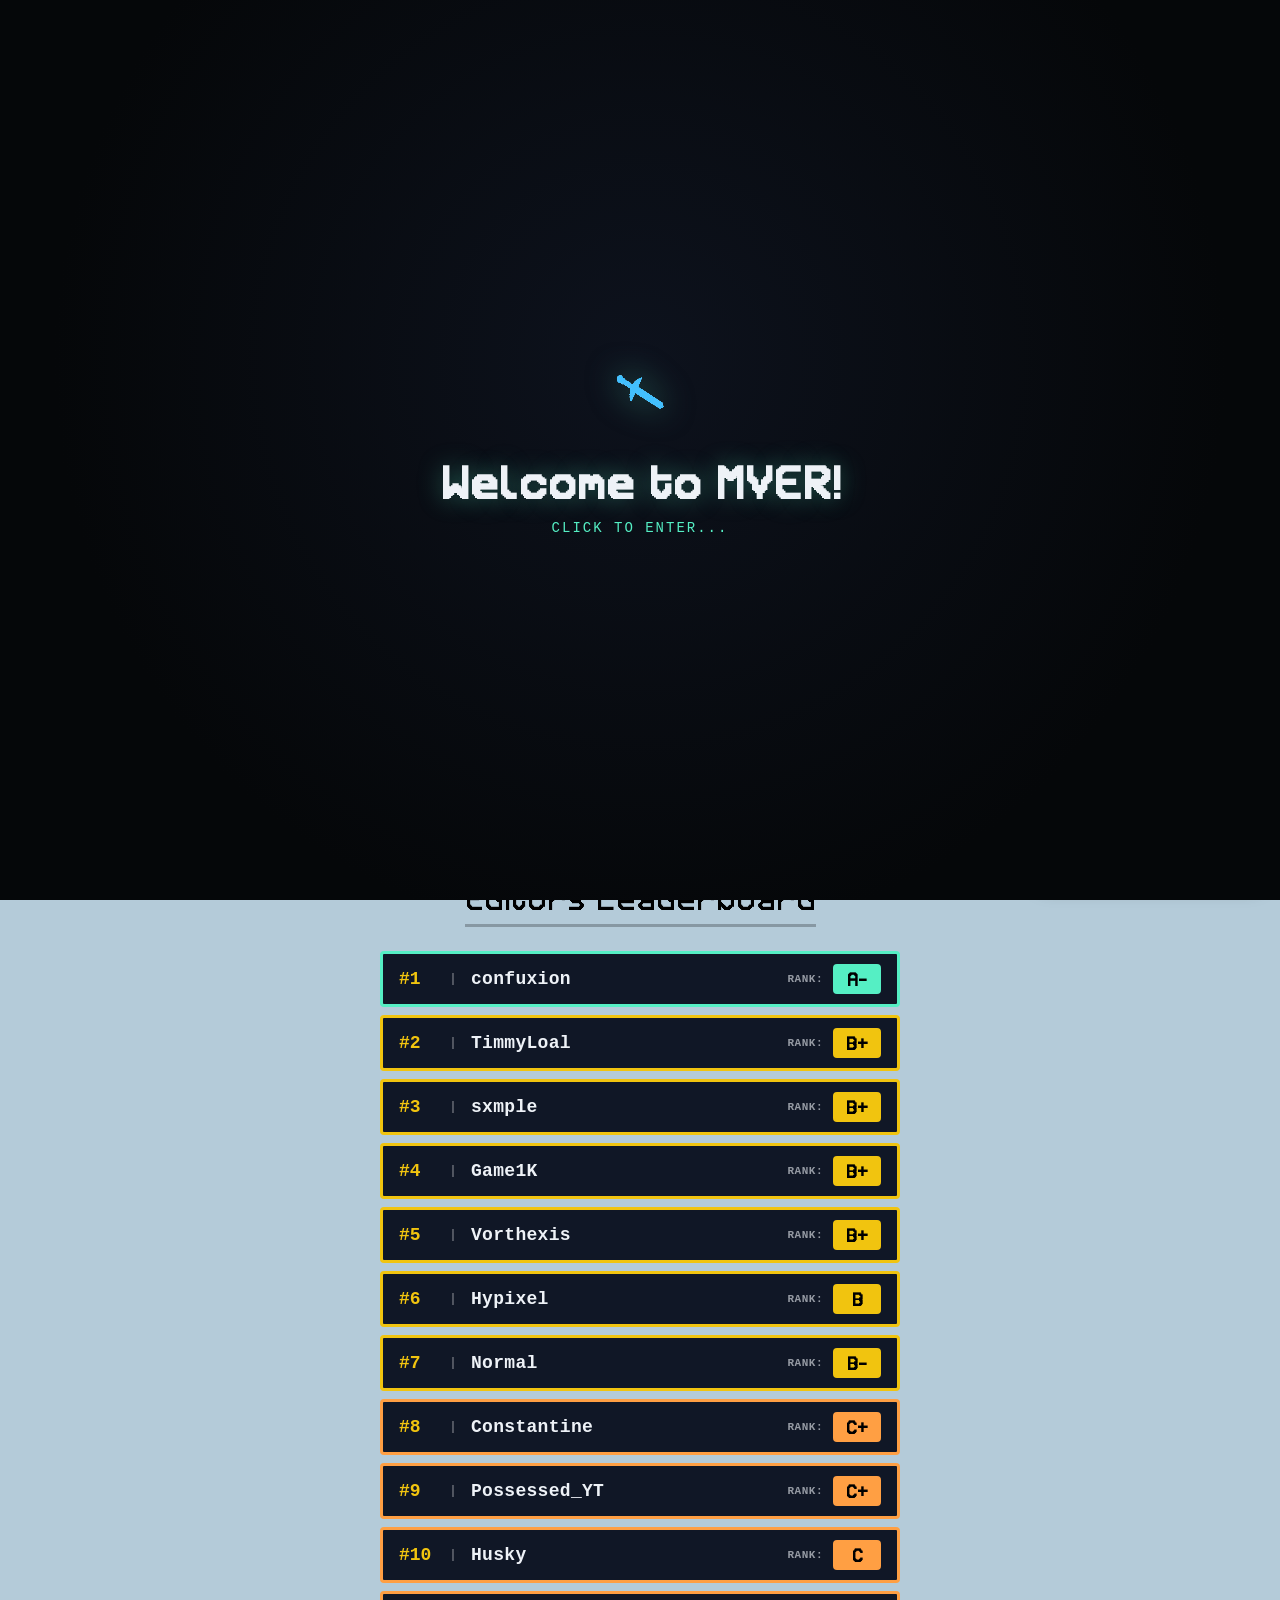
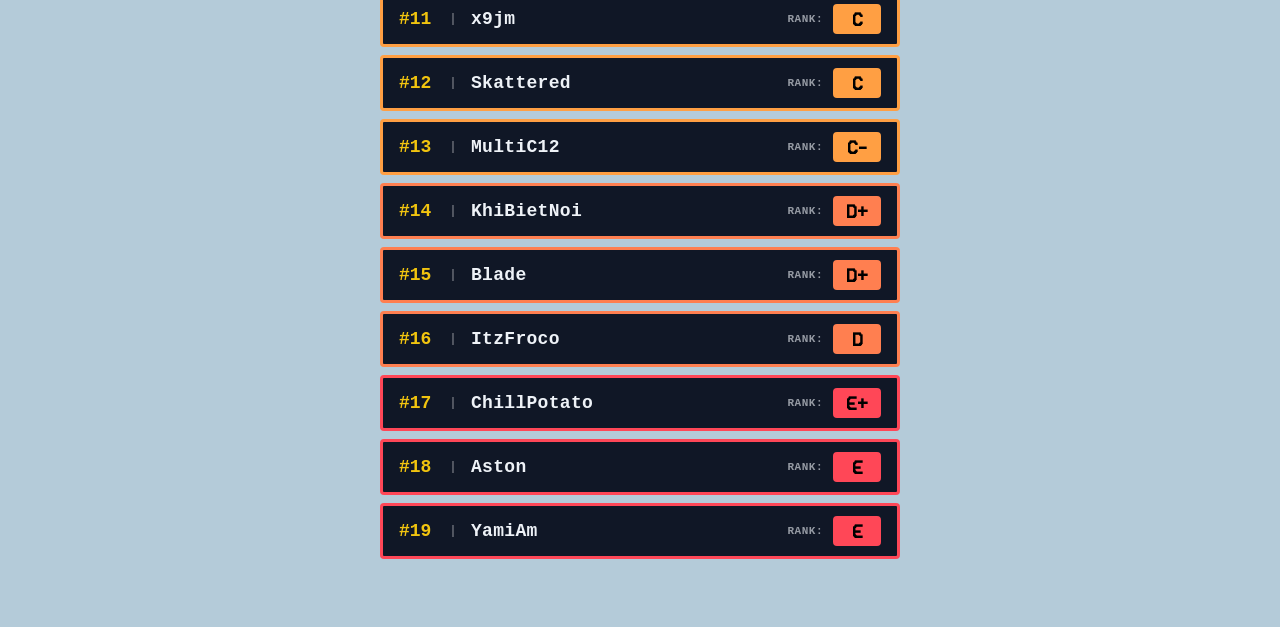
==== index.html @ 1bad8239 "index" ====
<!DOCTYPE html>
<html lang="en">
<head>
<meta charset="UTF-8">
<meta name="viewport" content="width=device-width, initial-scale=1.0">
<title>MVER</title>
<link rel="icon" type="image/png" href="assets/mver-logo.png">
<link rel="stylesheet" href="style.css">
</head>
<body>

  <div class="welcome-overlay" id="welcome-overlay" onclick="dismissWelcomeOverlay()">
    <div class="welcome-overlay-box">
      <img src="assets/mver-logo.png" alt="" class="welcome-overlay-logo">
      <h1 class="welcome-overlay-title">Welcome to MVER!</h1>
      <p class="welcome-overlay-sub">Click to enter...</p>
    </div>
  </div>

  <div class="top-navbar">
    <button class="nav-branding" data-view="home" onclick="switchView('home')">
      <img src="assets/mver-logo.png" alt="">
      <span>MVER</span>
    </button>
    <div class="nav-menu">
      <button data-view="home" onclick="switchView('home')">Leaderboard</button>
      <button data-view="tiers" onclick="switchView('tiers')">Tiers</button>
      <button data-view="editors" onclick="switchView('editors')">Editors</button>
      <button data-view="submit" onclick="switchView('submit')">Submit Edits</button>
      <button data-view="credits" onclick="switchView('credits')">Credits</button>
    </div>
  </div>

  <!-- HOME / LEADERBOARD -->
  <div id="view-home" class="view-content active-view view-home-full">
    <div class="header-banner-container">
      <h1 class="header-title">MVER</h1>
      <div class="header-subtitle">MultiCraft Visual Editing Rankings</div>
    </div>

    <div class="welcome-strip">
      <div class="welcome-box-inner">
        <div class="welcome-title-row">
          <img src="assets/mver-logo.png" alt="">
          <span>Welcome to MVER</span>
        </div>
        <p class="welcome-desc">
          The MultiCraft Visual Editing Ranking is a tier list system that ranks editors across Keyframes, Cuts and Transitions, Visual Effects, and Text Effects.<br>
          Join and compete with others on our leaderboard. (NOTE: MVER is only for MultiCraft Edits, and mostly gives tiers based on how your edit looks visually. MVER is not a suitable place for professional editing feedback)
        </p>
        <button class="welcome-tiers-btn" onclick="switchView('tiers')">View Tiers</button>
      </div>
    </div>

    <div class="view-home-inner">
      <div class="podium-wrapper" id="podium-root"></div>
      <div class="leaderboard-wrapper">
        <div class="section-header-wrap"><div class="section-header-title">Editors Leaderboard</div></div>
        <div id="leaderboard-root"></div>
      </div>
    </div>
  </div>

  <!-- TIERS -->
  <div id="view-tiers" class="view-content">
    <div class="section-header-wrap"><div class="section-header-title">Tiers</div></div>
    <div class="architecture-container" id="tiers-root"></div>
  </div>

  <!-- EDITORS ROSTER -->
  <div id="view-editors" class="view-content">
    <div class="section-header-wrap"><div class="section-header-title">Editors</div></div>
    <div class="matrix-grid-layout" id="roster-grid-root"></div>

    <div id="waitlist-section" class="waitlist-section">
      <div class="section-header-wrap"><div class="section-header-title waitlist-header-title">Waitlist</div></div>
      <div class="waitlist-names-wrap" id="waitlist-root"></div>
    </div>
  </div>

  <!-- SUBMIT -->
  <div id="view-submit" class="view-content">
    <div class="portal-well">
      <h2>Submit Edits</h2>
      <p>Wanna be on the leaderboard? Submit an edit here:</p>
      <a href="https://docs.google.com/forms/d/e/1FAIpQLSf53gri3gPaUoNruxWjGBx3Yg7l4RYA11F61679cb2jpb5Wlw/viewform" target="_blank" rel="noopener" class="portal-btn">Open Form Link</a>
    </div>
  </div>

  <!-- CREDITS -->
  <div id="view-credits" class="view-content">
    <div class="credits-banner-strip"><h2 class="credits-banner-title">Credits</h2></div>
    <div class="credits-black-well" id="credits-root"></div>
  </div>

  <!-- PROFILE MODAL -->
  <div class="profile-modal-overlay" id="profile-modal-overlay" onclick="closeProfileOnOverlay(event)">
    <div class="profile-modal-box" onclick="event.stopPropagation()">
      <button class="profile-modal-close" onclick="closeProfile()">&times;</button>
      <div id="profile-modal-content"></div>
    </div>
  </div>

  <!-- MUSIC PLAYER -->
  <div class="music-player" id="music-player">
    <div class="music-player-drag-handle" id="music-drag-handle">⠿</div>
    <div class="music-player-body">
      <div class="music-track-name" id="music-track-name">No tracks</div>
      <input type="range" class="music-seek" id="music-seek" min="0" max="100" value="0" step="0.1">
      <div class="music-time-row">
        <span id="music-time-current">0:00</span>
        <span id="music-time-duration">0:00</span>
      </div>
      <div class="music-controls">
        <button class="music-btn" id="music-prev-btn" title="Previous track">⏮</button>
        <button class="music-btn music-btn-play" id="music-play-btn" title="Play/Pause">▶</button>
        <button class="music-btn" id="music-next-btn" title="Next track">⏭</button>
      </div>
    </div>
  </div>

  <script>
    let DATA = null;
    const TIER_ORDER = ["P","O","S","A+","A","A-","B+","B","B-","C+","C","C-","D+","D","D-","E+","E","E-","F","-","WAITLIST"];

    function colorClassFor(tierKey) {
      if (tierKey === "-") return "color-dash";
      const base = tierKey.replace(/[+-]/g, "").toUpperCase();
      const map = { P:"color-p", O:"color-o", S:"color-s", A:"color-a", B:"color-b", C:"color-c", D:"color-d", E:"color-e", F:"color-f", WAITLIST:"color-w" };
      return map[base] || "color-w";
    }

    function baseLetterFor(tierKey) {
      if (tierKey === "-") return "-";
      return tierKey.replace(/[+-]/g, "").toUpperCase();
    }

    function avatarFor(username) {
      return `assets/avatars/${username.toLowerCase()}.png`;
    }

    async function loadData() {
      const res = await fetch(`data/rankings.json?v=${Date.now()}`);
      DATA = await res.json();
      buildPodium();
      buildLeaderboard();
      buildTiers();
      buildRoster();
      buildCredits();
    }

    // ---------- SHARED RANKING ----------
    function getRankedList() {
      const ordered = TIER_ORDER.filter(t => t !== "WAITLIST" && t !== "-" && DATA.tiers[t] && DATA.tiers[t].length);
      const list = [];
      let rank = 1;
      ordered.forEach(tierKey => {
        DATA.tiers[tierKey].forEach(username => {
          list.push({ username, tierKey, rank });
          rank++;
        });
      });
      return list;
    }

    // ---------- PODIUM ----------
    function buildPodium() {
      const root = document.getElementById('podium-root');
      root.innerHTML = '';
      const ranked = getRankedList().slice(0, 3);
      if (!ranked.length) return;

      const podiumHeights = { 1: 'podium-tall', 2: 'podium-mid', 3: 'podium-short' };

      ranked.forEach(entry => {
        const colClass = colorClassFor(entry.tierKey);
        const heightClass = podiumHeights[entry.rank] || 'podium-short';
        const isFirst = entry.rank === 1;

        const card = document.createElement('button');
        card.className = `podium-card ${heightClass}${isFirst ? ' podium-first' : ''}`;
        card.onclick = () => openProfile(entry.username);
        card.innerHTML = `
          <span class="podium-name">${entry.username}</span>
          <div class="podium-avatar-wrap">
            <img class="podium-avatar" src="${avatarFor(entry.username)}" alt="" onerror="this.style.visibility='hidden'">
          </div>
          <div class="tier-tag-badge podium-tier-badge ${colClass}">${entry.tierKey}</div>
          <div class="podium-block">${entry.rank}</div>`;
        root.appendChild(card);
      });
    }

    // ---------- LEADERBOARD ----------
    function buildLeaderboard() {
      const root = document.getElementById('leaderboard-root');
      root.innerHTML = '';

      getRankedList().forEach(entry => {
        const colClass = colorClassFor(entry.tierKey);
        const meta = DATA.tierMeta[baseLetterFor(entry.tierKey)] || {};
        const row = document.createElement('button');
        row.className = 'leaderboard-row-item';
        row.style.borderColor = meta.color || '#555';
        row.onclick = () => openProfile(entry.username);
        row.innerHTML = `
          <div class="left-meta">
            <span class="row-rank">#${entry.rank}</span><span class="row-pipe">|</span>
            <span class="row-name">${entry.username}</span>
          </div>
          <div class="right-meta">
            <span class="row-label">RANK:</span>
            <div class="tier-tag-badge ${colClass}">${entry.tierKey}</div>
          </div>`;
        root.appendChild(row);
      });
    }

    // ---------- TIERS ----------
    function buildTiers() {
      const root = document.getElementById('tiers-root');
      root.innerHTML = '';
      ["P","O","S","A","B","C","D","E","F"].forEach(letter => {
        const meta = DATA.tierMeta[letter];
        if (!meta) return;
        const colClass = colorClassFor(letter);
        const block = document.createElement('div');
        block.className = 'arch-shelf-block';
        block.innerHTML = `
          <div class="arch-badge ${colClass}">${letter}</div>
          <div class="arch-info">
            <h3 class="arch-title" style="color:${meta.color};">${meta.label}</h3>
            <p class="arch-desc">${meta.desc}</p>
          </div>`;
        root.appendChild(block);
      });
    }

    // ---------- ROSTER ----------
    function buildRoster() {
      const root = document.getElementById('roster-grid-root');
      root.innerHTML = '';

      TIER_ORDER.filter(t => t !== "WAITLIST").forEach(tierKey => {
        const users = DATA.tiers[tierKey];
        if (!users || !users.length) return;
        users.forEach(username => {
          const colClass = colorClassFor(tierKey);
          const statusLabel = tierKey === "-" ? "Unranked" : `Tier ${tierKey}`;

          const card = document.createElement('button');
          card.className = 'matrix-profile-card';
          card.onclick = () => openProfile(username);
          card.innerHTML = `
            <h3 class="matrix-name">${username}</h3>
            <p class="matrix-rank-status">${statusLabel}</p>
            <div class="matrix-tier-container">
              <span class="matrix-lbl">TIER:</span>
              <div class="tier-tag-badge ${colClass}">${tierKey}</div>
            </div>`;
          root.appendChild(card);
        });
      });

      buildWaitlist();
    }

    // ---------- WAITLIST ----------
    function buildWaitlist() {
      const waitlistSection = document.getElementById('waitlist-section');
      const waitlistRoot = document.getElementById('waitlist-root');
      const users = DATA.tiers["WAITLIST"] || [];

      if (!users.length) {
        waitlistSection.style.display = 'none';
        return;
      }

      waitlistSection.style.display = '';
      waitlistRoot.innerHTML = users.map(username =>
        `<span class="waitlist-name">${username}</span>`
      ).join('');
      // Plain text only — no click handlers, no avatars, no tier badges for waitlist.
    }

    // ---------- CREDITS ----------
    function buildCredits() {
      const root = document.getElementById('credits-root');
      root.innerHTML = '';
      (DATA.credits || []).forEach(c => {
        const row = document.createElement('div');
        row.className = 'credit-block-row';
        row.innerHTML = `
          <img class="credit-sword-icon" src="assets/mver-logo.png" alt="">
          <div class="credit-info-meta">
            <h3>${c.name} (${c.role})</h3>
            <p>${c.desc}</p>
          </div>`;
        root.appendChild(row);
      });
    }

    // ---------- PROFILE MODAL ----------
    function findTierFor(username) {
      for (const tierKey of TIER_ORDER) {
        if (DATA.tiers[tierKey] && DATA.tiers[tierKey].includes(username)) return tierKey;
      }
      return null;
    }

    function glowClassFor(tierKey) {
      if (tierKey === '-') return 'glow-dash';
      if (tierKey === 'WAITLIST') return 'glow-w';
      return 'glow-' + baseLetterFor(tierKey).toLowerCase();
    }

    function openProfile(username) {
      const player = DATA.players[username] || { categories: {} };
      const tierKey = findTierFor(username);
      const colClass = tierKey ? colorClassFor(tierKey) : 'color-w';
      const glowClass = tierKey ? glowClassFor(tierKey) : '';
      const badgeText = tierKey === 'WAITLIST' ? '-' : tierKey;

      const categoryEntries = Object.entries(player.categories || {});
      const categoriesHTML = categoryEntries.length
        ? categoryEntries.map(([cat, grade]) => `
            <div class="profile-kit-card">
              <span class="profile-kit-card-name">${cat}</span>
              <span class="profile-kit-card-grade" style="color:${(DATA.tierMeta[baseLetterFor(grade)]||{}).color || '#fff'};">${grade}</span>
            </div>`).join('')
        : `<p class="profile-empty-state">No category evaluations yet.</p>`;

      document.getElementById('profile-modal-content').innerHTML = `
        <div class="profile-modal-header">
          <div class="profile-modal-identity">
            <h2 class="profile-modal-name">${username}</h2>
            <div class="profile-modal-subtitle">Profile</div>
          </div>
          ${tierKey ? `
            <div class="profile-modal-overall ${colClass} ${glowClass}">${badgeText}</div>` : ''
          }
        </div>
        <div class="profile-modal-body">
          <div class="profile-kits-grid">${categoriesHTML}</div>
        </div>`;

      document.getElementById('profile-modal-overlay').classList.add('open');
    }

    function closeProfile() {
      document.getElementById('profile-modal-overlay').classList.remove('open');
    }

    function closeProfileOnOverlay(e) {
      if (e.target.id === 'profile-modal-overlay') closeProfile();
    }

    document.addEventListener('keydown', (e) => {
      if (e.key === 'Escape') closeProfile();
    });

    // ---------- VIEW SWITCHING ----------
    function switchView(viewId) {
      document.querySelectorAll('.view-content').forEach(v => v.classList.remove('active-view'));
      const target = document.getElementById('view-' + viewId);
      if (target) target.classList.add('active-view');

      document.querySelectorAll('.nav-menu button').forEach(b => b.classList.remove('active'));
      const navBtn = document.querySelector(`.nav-menu button[data-view="${viewId}"]`);
      if (navBtn) navBtn.classList.add('active');

      window.scrollTo(0, 0);
    }

    // ---------- CLICK SOUND EFFECTS ----------
    const clickAudio = new Audio('sounds/click.mp3');
    clickAudio.volume = 0.5;

    document.addEventListener('click', (e) => {
      const interactive = e.target.closest('button, a, .leaderboard-row-item, .matrix-profile-card, .podium-card');
      if (!interactive) return;
      // Don't let drag-handle clicks or the music transport buttons double up with their own SFX timing
      const sfx = clickAudio.cloneNode();
      sfx.volume = 0.5;
      sfx.play().catch(() => {});
    });

    // ---------- MUSIC PLAYER ----------
    let TRACKS = [];
    let currentTrackIndex = 0;
    const musicAudio = new Audio();
    musicAudio.volume = 0.6;

    function trackNameFromFile(filename) {
      // Strip the .mp3 extension only, preserving original case exactly.
      return filename.replace(/\.mp3$/i, '');
    }

    async function loadTracklist() {
      try {
        const res = await fetch('audio/tracklist.json');
        const data = await res.json();
        TRACKS = (data.tracks || []).filter(Boolean);
      } catch (err) {
        TRACKS = [];
      }
      setupMusicPlayer();
    }

    function setupMusicPlayer() {
      const nameEl = document.getElementById('music-track-name');
      const playBtn = document.getElementById('music-play-btn');
      const prevBtn = document.getElementById('music-prev-btn');
      const nextBtn = document.getElementById('music-next-btn');
      const playerEl = document.getElementById('music-player');
      const seekEl = document.getElementById('music-seek');
      const curTimeEl = document.getElementById('music-time-current');
      const durTimeEl = document.getElementById('music-time-duration');

      if (!TRACKS.length) {
        nameEl.textContent = 'No tracks';
        playBtn.disabled = true;
        prevBtn.disabled = true;
        nextBtn.disabled = true;
        seekEl.disabled = true;
        return;
      }

      // Single track: loop it forever. Multiple tracks: advance to the next on end.
      musicAudio.loop = TRACKS.length === 1;

      musicAudio.addEventListener('ended', () => {
        if (TRACKS.length > 1) {
          currentTrackIndex = (currentTrackIndex + 1) % TRACKS.length;
          loadTrack(currentTrackIndex, true);
        }
      });

      prevBtn.onclick = () => {
        if (TRACKS.length < 2) return;
        currentTrackIndex = (currentTrackIndex - 1 + TRACKS.length) % TRACKS.length;
        loadTrack(currentTrackIndex, true);
      };

      nextBtn.onclick = () => {
        if (TRACKS.length < 2) return;
        currentTrackIndex = (currentTrackIndex + 1) % TRACKS.length;
        loadTrack(currentTrackIndex, true);
      };

      prevBtn.disabled = TRACKS.length < 2;
      nextBtn.disabled = TRACKS.length < 2;

      playBtn.onclick = () => {
        if (musicAudio.paused) {
          musicAudio.play().catch(() => {});
        } else {
          musicAudio.pause();
        }
      };

      musicAudio.addEventListener('play', () => { playBtn.textContent = '⏸'; });
      musicAudio.addEventListener('pause', () => { playBtn.textContent = '▶'; });

      // ---- seek bar ----
      const formatTime = (secs) => {
        if (!isFinite(secs) || secs < 0) return '0:00';
        const m = Math.floor(secs / 60);
        const s = Math.floor(secs % 60).toString().padStart(2, '0');
        return `${m}:${s}`;
      };

      musicAudio.addEventListener('loadedmetadata', () => {
        seekEl.max = musicAudio.duration || 0;
        durTimeEl.textContent = formatTime(musicAudio.duration);
      });

      let isScrubbing = false;

      musicAudio.addEventListener('timeupdate', () => {
        if (isScrubbing) return;
        seekEl.value = musicAudio.currentTime;
        curTimeEl.textContent = formatTime(musicAudio.currentTime);
      });

      seekEl.addEventListener('input', () => {
        isScrubbing = true;
        curTimeEl.textContent = formatTime(parseFloat(seekEl.value));
      });

      seekEl.addEventListener('change', () => {
        musicAudio.currentTime = parseFloat(seekEl.value);
        isScrubbing = false;
      });

      loadTrack(currentTrackIndex, false);
      makeDraggable(playerEl, document.getElementById('music-drag-handle'));
      attemptAutoplay();
    }

    function attemptAutoplay() {
      let fallbackArmed = false;
      const armFallback = () => {
        if (fallbackArmed) return;
        fallbackArmed = true;
        // Most browsers block audio-with-sound autoplay until the user
        // interacts with the page at least once. Start it on that first
        // interaction instead, anywhere on the page.
        const startOnFirstInteraction = () => {
          musicAudio.play().catch(() => {});
          document.removeEventListener('click', startOnFirstInteraction);
          document.removeEventListener('keydown', startOnFirstInteraction);
          document.removeEventListener('touchstart', startOnFirstInteraction);
        };
        document.addEventListener('click', startOnFirstInteraction, { once: true });
        document.addEventListener('keydown', startOnFirstInteraction, { once: true });
        document.addEventListener('touchstart', startOnFirstInteraction, { once: true });
      };

      const playPromise = musicAudio.play();
      if (playPromise && typeof playPromise.catch === 'function') {
        playPromise.catch(armFallback);
      }
      // Some browsers neither resolve nor reject promptly when blocking
      // autoplay — double-check actual playback state shortly after, and
      // arm the fallback if it never actually started.
      setTimeout(() => {
        if (musicAudio.paused) armFallback();
      }, 600);
    }

    function loadTrack(index, autoplay) {
      const nameEl = document.getElementById('music-track-name');
      const filename = TRACKS[index];
      musicAudio.src = `audio/${filename}`;
      nameEl.textContent = trackNameFromFile(filename);
      if (autoplay) musicAudio.play().catch(() => {});
    }

    function makeDraggable(el, handle) {
      let isDragging = false;
      let offsetX = 0;
      let offsetY = 0;

      const startDrag = (clientX, clientY) => {
        isDragging = true;
        const rect = el.getBoundingClientRect();
        offsetX = clientX - rect.left;
        offsetY = clientY - rect.top;
        el.style.transition = 'none';
      };

      const moveDrag = (clientX, clientY) => {
        if (!isDragging) return;
        const x = clientX - offsetX;
        const y = clientY - offsetY;
        const maxX = window.innerWidth - el.offsetWidth;
        const maxY = window.innerHeight - el.offsetHeight;
        el.style.left = `${Math.max(0, Math.min(x, maxX))}px`;
        el.style.top = `${Math.max(0, Math.min(y, maxY))}px`;
        el.style.right = 'auto';
        el.style.bottom = 'auto';
      };

      const endDrag = () => { isDragging = false; };

      handle.addEventListener('mousedown', (e) => { startDrag(e.clientX, e.clientY); e.preventDefault(); });
      document.addEventListener('mousemove', (e) => moveDrag(e.clientX, e.clientY));
      document.addEventListener('mouseup', endDrag);

      handle.addEventListener('touchstart', (e) => {
        const t = e.touches[0];
        startDrag(t.clientX, t.clientY);
      }, { passive: true });
      document.addEventListener('touchmove', (e) => {
        const t = e.touches[0];
        moveDrag(t.clientX, t.clientY);
      }, { passive: true });
      document.addEventListener('touchend', endDrag);
    }

    // ---------- WELCOME OVERLAY ----------
    function dismissWelcomeOverlay() {
      const overlay = document.getElementById('welcome-overlay');
      if (overlay) overlay.classList.add('dismissed');
    }

    document.addEventListener('keydown', dismissWelcomeOverlay, { once: true });

    document.addEventListener('DOMContentLoaded', () => {
      loadData();
      loadTracklist();
      switchView('home');
    });
  </script>
</body>
</html>
---- style.css ----
/* ===================================================================
   MVER — MultiCraft Visual Editing Rankings
   Typography: MultiCraftFont (display) + JetBrains Mono Nerd Font (body/data)
   =================================================================== */

@font-face {
  font-family: 'MultiCraft';
  src: url('fonts/MultiCraftFont.ttf') format('truetype');
  font-weight: normal;
  font-style: normal;
  font-display: swap;
}

@font-face {
  font-family: 'JetBrainsMono Nerd Font';
  src: local('JetBrainsMono Nerd Font'), local('JetBrains Mono');
  font-weight: 400 700;
  font-display: swap;
}

:root {
  /* ---- palette ---- */
  --bg-sky:        #b4cbd9;
  --bg-panel:      #0d121d;
  --bg-panel-alt:  #101726;
  --bg-black:      #050709;
  --ink:           #eef2f7;
  --ink-dim:       #8a9fc4;
  --ink-faint:     #5b6b87;
  --accent:        #55efc4;
  --accent-dim:    #2c8a72;
  --line:          #000000;

  /* ---- tier colors ---- */
  --tier-p: #cb7eff;
  --tier-o: #ffda79;
  --tier-s: #74b9ff;
  --tier-a: #55efc4;
  --tier-b: #f1c40f;
  --tier-c: #ff9f43;
  --tier-d: #ff7f50;
  --tier-e: #ff4757;
  --tier-f: #57606f;
  --tier-w: #2f3542;

  /* ---- type ---- */
  --font-display: 'MultiCraft', 'JetBrainsMono Nerd Font', monospace;
  --font-mono: 'JetBrainsMono Nerd Font', 'JetBrains Mono', ui-monospace, monospace;

  --radius: 4px;
}

* { box-sizing: border-box; }

html, body {
  margin: 0;
  padding: 0;
}

body {
  font-family: var(--font-mono);
  background: var(--bg-sky);
  color: var(--ink);
  min-height: 100vh;
  display: flex;
  flex-direction: column;
  align-items: center;
}

a { color: inherit; }

button {
  font-family: var(--font-mono);
}

/* ===================================================================
   NAVIGATION
   =================================================================== */

.top-navbar {
  width: 100%;
  background: rgba(5, 7, 9, 0.92);
  border-bottom: 3px solid var(--line);
  padding: 12px 24px;
  display: flex;
  justify-content: space-between;
  align-items: center;
  box-sizing: border-box;
  position: sticky;
  top: 0;
  left: 0;
  z-index: 100;
}

.nav-branding {
  display: flex;
  align-items: center;
  gap: 10px;
  cursor: pointer;
  background: none;
  border: none;
  padding: 0;
}

.nav-branding img { height: 22px; image-rendering: pixelated; }

.nav-branding span {
  font-family: var(--font-display);
  font-size: 16px;
  letter-spacing: 1px;
  color: var(--ink);
}

.nav-menu {
  display: flex;
  gap: 6px;
  flex-wrap: wrap;
}

.nav-menu button {
  background: transparent;
  border: 2px solid transparent;
  color: var(--ink-dim);
  font-size: 12px;
  font-weight: 700;
  letter-spacing: 0.5px;
  text-transform: uppercase;
  padding: 6px 10px;
  cursor: pointer;
  border-radius: var(--radius);
  transition: background 0.12s ease, color 0.12s ease, border-color 0.12s ease;
}

.nav-menu button:hover {
  color: var(--accent);
  border-color: var(--accent-dim);
}

.nav-menu button.active {
  color: #000;
  background: var(--accent);
  border-color: var(--accent);
}

/* ===================================================================
   HEADER BANNER
   =================================================================== */

.header-banner-container {
  width: 100%;
  height: 230px;
  background: linear-gradient(180deg, #8fb3cc 0%, #b4cbd9 60%, #c9dce6 100%);
  display: flex;
  flex-direction: column;
  justify-content: center;
  align-items: center;
  position: relative;
  border-bottom: 4px solid var(--accent);
  box-sizing: border-box;
  overflow: hidden;
}

.header-banner-container::before {
  content: "";
  position: absolute;
  inset: 0;
  background-image:
    repeating-linear-gradient(0deg, rgba(0,0,0,0.04) 0 2px, transparent 2px 32px),
    repeating-linear-gradient(90deg, rgba(0,0,0,0.04) 0 2px, transparent 2px 32px);
}

.header-title {
  position: relative;
  font-family: var(--font-display);
  font-size: 78px;
  letter-spacing: 4px;
  margin: 0;
  text-shadow: 5px 5px 0 #000;
  color: #ffffff;
}

.header-subtitle {
  position: relative;
  font-family: var(--font-mono);
  font-size: 13px;
  font-weight: 700;
  color: #ffffff;
  margin-top: 6px;
  letter-spacing: 2px;
  text-shadow: 2px 2px #000;
  text-transform: uppercase;
}

/* ===================================================================
   WELCOME STRIP
   =================================================================== */

.welcome-strip {
  width: 100%;
  background: var(--bg-black);
  padding: 28px 20px;
  box-sizing: border-box;
  border-bottom: 4px solid #111;
  text-align: center;
}

.welcome-box-inner {
  max-width: 700px;
  margin: 0 auto;
  display: flex;
  flex-direction: column;
  align-items: center;
  gap: 10px;
}

.welcome-title-row {
  display: flex;
  align-items: center;
  gap: 10px;
  font-family: var(--font-display);
  font-size: 19px;
  letter-spacing: 0.5px;
  color: var(--accent);
}

.welcome-title-row img { width: 22px; height: 22px; image-rendering: pixelated; }

.welcome-desc {
  font-size: 14px;
  color: var(--ink-dim);
  margin: 0;
  line-height: 1.6;
}

.welcome-tiers-btn {
  background: var(--accent);
  border: 2px solid #000;
  color: #000;
  font-weight: 700;
  letter-spacing: 1px;
  text-transform: uppercase;
  padding: 8px 24px;
  font-size: 13px;
  cursor: pointer;
  margin-top: 8px;
  border-radius: var(--radius);
  transition: filter 0.12s ease;
}

.welcome-tiers-btn:hover { filter: brightness(1.1); }

/* ===================================================================
   VIEW CONTAINER SYSTEM
   =================================================================== */

.view-content {
  display: none;
  width: 100%;
  max-width: 920px;
  margin: 0 auto;
  padding: 36px 20px 60px;
  box-sizing: border-box;
}

.view-content.active-view {
  display: block;
  animation: fade-in 0.18s ease;
}

.view-content.view-home-full {
  max-width: none;
  padding: 0;
}

.view-home-inner {
  width: 100%;
  max-width: 920px;
  margin: 0 auto;
  padding: 36px 20px 60px;
  box-sizing: border-box;
}

@keyframes fade-in {
  from { opacity: 0; transform: translateY(4px); }
  to   { opacity: 1; transform: translateY(0); }
}

.section-header-title {
  font-family: var(--font-display);
  font-size: 28px;
  color: #000;
  margin: 0 0 24px;
  letter-spacing: 1px;
  border-bottom: 3px solid rgba(0,0,0,0.25);
  padding-bottom: 8px;
  display: inline-block;
}

.section-header-wrap { text-align: center; }

/* ===================================================================
   PODIUM (TOP 3)
   =================================================================== */

.podium-wrapper {
  max-width: 560px;
  margin: 0 auto 36px;
  display: flex;
  align-items: flex-end;
  justify-content: center;
  gap: 14px;
  padding: 0 10px;
}

.podium-card {
  flex: 1;
  max-width: 160px;
  background: var(--bg-panel);
  border: 3px solid #000;
  border-radius: 12px;
  display: flex;
  flex-direction: column;
  align-items: center;
  padding: 16px 10px 0;
  cursor: pointer;
  font-family: var(--font-mono);
  color: var(--ink);
  position: relative;
  transition: transform 0.12s ease;
}

.podium-card:hover { transform: translateY(-3px); }

.podium-name {
  font-size: 14px;
  font-weight: 700;
  letter-spacing: 0.3px;
  margin-bottom: 10px;
  white-space: nowrap;
  overflow: hidden;
  text-overflow: ellipsis;
  max-width: 100%;
}

.podium-avatar-wrap {
  width: 64px;
  height: 64px;
  border-radius: 50%;
  background: var(--bg-black);
  border: 3px solid #2a3550;
  display: flex;
  align-items: center;
  justify-content: center;
  overflow: hidden;
  margin-bottom: 10px;
}

.podium-avatar {
  width: 100%;
  height: 100%;
  object-fit: cover;
  image-rendering: pixelated;
}

.podium-tier-badge {
  margin-bottom: 12px;
}

.podium-block {
  width: 100%;
  border-radius: 8px 8px 0 0;
  background: #16223b;
  border-top: 3px solid #000;
  display: flex;
  align-items: center;
  justify-content: center;
  font-family: var(--font-display);
  font-weight: bold;
  color: var(--ink-dim);
}

.podium-mid .podium-block   { height: 70px; font-size: 30px; }
.podium-short .podium-block { height: 46px; font-size: 26px; }
.podium-tall .podium-block  { height: 96px; font-size: 36px; }

.podium-first {
  border-color: var(--accent);
  box-shadow: 0 0 0 2px var(--accent), 0 0 22px rgba(85, 239, 196, 0.45);
}

.podium-first .podium-avatar-wrap {
  border-color: var(--accent);
  box-shadow: 0 0 14px rgba(85, 239, 196, 0.5);
}

.podium-first .podium-block {
  background: linear-gradient(180deg, #1c3a30, #16223b);
  color: var(--accent);
}

.podium-first .podium-name { color: var(--accent); }

.podium-tall { order: 2; }
.podium-mid  { order: 1; }
.podium-short{ order: 3; }

/* ===================================================================
   LEADERBOARD
   =================================================================== */

.leaderboard-wrapper {
  max-width: 520px;
  margin: 0 auto;
  text-align: center;
}

.leaderboard-row-item {
  background: var(--bg-panel-alt);
  border: 3px solid var(--line);
  display: flex;
  justify-content: space-between;
  align-items: center;
  padding: 10px 16px;
  margin-bottom: 8px;
  text-decoration: none;
  color: var(--ink);
  cursor: pointer;
  width: 100%;
  text-align: left;
  font-family: var(--font-mono);
  border-radius: var(--radius);
  transition: background 0.12s ease, transform 0.1s ease;
}

.leaderboard-row-item:hover {
  background: #16223b;
  transform: translateX(2px);
}

.left-meta { display: flex; align-items: center; }

.row-rank {
  color: #f1c40f;
  font-weight: 700;
  margin-right: 14px;
  width: 36px;
  text-align: left;
  font-size: 18px;
}

.row-pipe { color: #ffffff; margin-right: 14px; opacity: 0.5; }

.row-name {
  font-weight: 700;
  letter-spacing: 0.3px;
  font-size: 18px;
}

.right-meta { display: flex; align-items: center; gap: 10px; }

.row-label {
  font-size: 11px;
  opacity: 0.6;
  font-weight: 700;
  letter-spacing: 0.5px;
}

.tier-tag-badge {
  font-family: var(--font-display);
  font-size: 16px;
  font-weight: bold;
  width: 48px;
  height: 30px;
  display: flex;
  align-items: center;
  justify-content: center;
  border-radius: var(--radius);
  border: 2px solid #000000;
  color: #000000;
}

/* ===================================================================
   TIERS ARCHITECTURE VIEW
   =================================================================== */

.architecture-container {
  display: flex;
  flex-direction: column;
  align-items: center;
  gap: 12px;
}

.arch-shelf-block {
  width: 100%;
  max-width: 500px;
  background: var(--bg-panel);
  border: 3px solid var(--line);
  border-radius: var(--radius);
  padding: 14px 20px;
  display: flex;
  align-items: center;
  gap: 20px;
  box-sizing: border-box;
}

.arch-badge {
  font-family: var(--font-display);
  font-size: 24px;
  min-width: 48px;
  height: 48px;
  display: flex;
  align-items: center;
  justify-content: center;
  border: 3px solid #000000;
  color: #000000;
  border-radius: var(--radius);
  flex-shrink: 0;
}

.arch-info { text-align: left; }
.arch-title { font-family: var(--font-display); font-size: 22px; margin: 0; letter-spacing: 0.5px; }
.arch-desc { font-size: 12px; color: var(--ink-dim); margin: 4px 0 0; }

/* ===================================================================
   ROSTER GRID
   =================================================================== */

.matrix-grid-layout {
  display: grid;
  grid-template-columns: repeat(auto-fill, minmax(180px, 1fr));
  gap: 14px;
  margin-top: 20px;
}

.matrix-profile-card {
  background: var(--bg-black);
  border: 3px solid var(--line);
  border-radius: 6px;
  padding: 22px 12px;
  text-align: center;
  text-decoration: none;
  color: white;
  display: flex;
  flex-direction: column;
  align-items: center;
  gap: 8px;
  cursor: pointer;
  font-family: var(--font-mono);
  transition: transform 0.12s ease, border-color 0.12s ease;
}

.matrix-profile-card:hover {
  transform: scale(1.03);
  border-color: var(--accent);
}

.matrix-name { font-size: 18px; font-weight: 700; margin: 0; word-break: break-word; }
.matrix-rank-status { font-size: 12px; color: #74b9ff; margin: 0; }
.matrix-tier-container { display: flex; align-items: center; gap: 8px; margin-top: 4px; }
.matrix-lbl { font-size: 10px; color: #888; letter-spacing: 0.5px; }

/* ===================================================================
   WAITLIST SECTION (plain names, no avatars/cards/tiers)
   =================================================================== */

.waitlist-section {
  margin-top: 44px;
}

.waitlist-header-title {
  font-size: 22px;
  color: var(--ink-faint);
}

.waitlist-names-wrap {
  display: flex;
  flex-wrap: wrap;
  justify-content: center;
  gap: 10px;
  max-width: 600px;
  margin: 0 auto;
}

.waitlist-name {
  font-family: var(--font-mono);
  font-size: 14px;
  color: var(--ink-dim);
  background: var(--bg-panel);
  border: 2px solid #000;
  border-radius: var(--radius);
  padding: 6px 14px;
}

/* ===================================================================
   TIER COLOR UTILITIES
   =================================================================== */

.color-p { background-color: var(--tier-p); color: #000 !important; border-color: var(--tier-p) !important; }
.color-o { background-color: var(--tier-o); color: #000 !important; border-color: var(--tier-o) !important; }
.color-s { background-color: var(--tier-s); color: #000 !important; border-color: var(--tier-s) !important; }
.color-a { background-color: var(--tier-a); color: #000 !important; border-color: var(--tier-a) !important; }
.color-b { background-color: var(--tier-b); color: #000 !important; border-color: var(--tier-b) !important; }
.color-c { background-color: var(--tier-c); color: #000 !important; border-color: var(--tier-c) !important; }
.color-d { background-color: var(--tier-d); color: #000 !important; border-color: var(--tier-d) !important; }
.color-e { background-color: var(--tier-e); color: #000 !important; border-color: var(--tier-e) !important; }
.color-f { background-color: var(--tier-f); color: #fff !important; border-color: var(--tier-f) !important; }
.color-w { background-color: var(--tier-w); color: #aaa !important; border-color: var(--tier-w) !important; }
.color-dash { background-color: #747d8c; color: #fff !important; border-color: #747d8c !important; }

/* ===================================================================
   CREDITS
   =================================================================== */

.credits-banner-strip {
  width: 100%;
  background: var(--bg-black);
  border: 3px solid var(--accent);
  border-radius: var(--radius);
  padding: 22px;
  box-sizing: border-box;
  text-align: center;
  margin-bottom: 20px;
}

.credits-banner-title {
  font-family: var(--font-display);
  font-size: 34px;
  margin: 0;
  letter-spacing: 2px;
  text-shadow: 3px 3px #000;
  color: var(--accent);
}

.credits-black-well {
  background: rgba(0,0,0,0.85);
  border: 2px solid #222;
  border-radius: var(--radius);
  padding: 26px;
  text-align: left;
  display: flex;
  flex-direction: column;
  gap: 20px;
}

.credit-block-row { display: flex; align-items: flex-start; gap: 15px; }
.credit-sword-icon { width: 30px; height: 30px; margin-top: 4px; image-rendering: pixelated; }
.credit-info-meta h3 { margin: 0; font-family: var(--font-display); font-size: 18px; color: var(--ink); }
.credit-info-meta p { margin: 6px 0 0; font-size: 13px; color: #b2bec3; line-height: 1.5; }

/* ===================================================================
   SUBMIT PORTAL
   =================================================================== */

.portal-well {
  background: var(--bg-black);
  border: 3px solid var(--line);
  border-radius: var(--radius);
  padding: 44px 30px;
  text-align: center;
}

.portal-well h2 {
  font-family: var(--font-display);
  font-size: 30px;
  margin-top: 0;
  letter-spacing: 1px;
  color: var(--ink);
}

.portal-well p {
  color: #aaa;
  margin-bottom: 26px;
  font-size: 14px;
  line-height: 1.6;
}

.portal-btn {
  display: inline-block;
  background: #3498db;
  color: white;
  padding: 11px 32px;
  text-decoration: none;
  font-size: 14px;
  font-weight: 700;
  letter-spacing: 0.5px;
  text-transform: uppercase;
  border: 2px solid #000;
  border-radius: var(--radius);
  transition: background 0.12s ease;
}

.portal-btn:hover { background: #2980b9; }

/* ===================================================================
   PROFILE MODAL
   =================================================================== */

.profile-modal-overlay {
  position: fixed;
  inset: 0;
  background: rgba(0, 0, 0, 0.75);
  display: none;
  align-items: center;
  justify-content: center;
  z-index: 1000;
  padding: 20px;
  box-sizing: border-box;
}

.profile-modal-overlay.open {
  display: flex;
  animation: fade-in 0.15s ease;
}

.profile-modal-box {
  background: var(--bg-black);
  border: 3px solid var(--accent);
  border-radius: 14px;
  box-shadow: 0 0 0 1px rgba(85,239,196,0.25), 0 10px 50px rgba(0,0,0,0.6), 0 0 40px rgba(85,239,196,0.15);
  max-width: 620px;
  width: 100%;
  max-height: 88vh;
  overflow-y: auto;
  position: relative;
  padding: 28px 30px 26px;
  box-sizing: border-box;
}

.profile-modal-close {
  position: absolute;
  top: 14px;
  right: 14px;
  width: 30px;
  height: 30px;
  border-radius: 50%;
  background: rgba(255,255,255,0.04);
  border: none;
  color: var(--ink-faint);
  font-size: 20px;
  cursor: pointer;
  line-height: 1;
  z-index: 5;
  display: flex;
  align-items: center;
  justify-content: center;
}

.profile-modal-close:hover { color: var(--accent); background: rgba(85,239,196,0.1); }

.profile-modal-header {
  display: flex;
  align-items: flex-start;
  justify-content: space-between;
  gap: 20px;
  padding-bottom: 22px;
  padding-right: 44px; /* keeps the tier badge clear of the close button above it */
  border-bottom: 2px solid #1a2235;
  margin-bottom: 22px;
}

.profile-modal-identity {
  display: flex;
  flex-direction: column;
  gap: 2px;
  min-width: 0;
}

.profile-modal-name {
  font-family: var(--font-display);
  font-size: 38px;
  margin: 0;
  color: var(--ink);
  letter-spacing: 1px;
  line-height: 1.1;
  word-break: break-word;
}

.profile-modal-subtitle {
  font-family: var(--font-mono);
  font-size: 18px;
  font-weight: 700;
  color: var(--accent);
  letter-spacing: 2px;
  text-transform: uppercase;
  margin-top: 2px;
}

.profile-modal-overall {
  flex-shrink: 0;
  width: 84px;
  height: 84px;
  border-radius: 10px;
  display: flex;
  align-items: center;
  justify-content: center;
  font-family: var(--font-display);
  font-size: 34px;
  border: 3px solid #000;
}

.profile-modal-overall.glow-p { box-shadow: 0 0 24px var(--tier-p); }
.profile-modal-overall.glow-o { box-shadow: 0 0 24px var(--tier-o); }
.profile-modal-overall.glow-s { box-shadow: 0 0 24px var(--tier-s); }
.profile-modal-overall.glow-a { box-shadow: 0 0 24px var(--tier-a); }
.profile-modal-overall.glow-b { box-shadow: 0 0 24px var(--tier-b); }
.profile-modal-overall.glow-c { box-shadow: 0 0 24px var(--tier-c); }
.profile-modal-overall.glow-d { box-shadow: 0 0 24px var(--tier-d); }
.profile-modal-overall.glow-e { box-shadow: 0 0 24px var(--tier-e); }
.profile-modal-overall.glow-f { box-shadow: 0 0 18px rgba(87,96,111,0.6); }
.profile-modal-overall.glow-dash { box-shadow: 0 0 18px rgba(116,125,140,0.6); }

.profile-modal-body { padding: 0; }

.profile-kits-grid {
  display: grid;
  grid-template-columns: repeat(4, 1fr);
  gap: 14px;
}

.profile-kit-card {
  background: var(--bg-panel);
  border: 2px solid #1a2235;
  border-radius: 10px;
  padding: 18px 12px;
  display: flex;
  flex-direction: column;
  align-items: center;
  gap: 10px;
  text-align: center;
}

.profile-kit-card-name {
  font-family: var(--font-mono);
  font-size: 12px;
  font-weight: 700;
  color: var(--ink);
  letter-spacing: 0.3px;
  line-height: 1.3;
}

.profile-kit-card-grade {
  font-family: var(--font-display);
  font-size: 28px;
}

.profile-empty-state {
  text-align: center;
  font-size: 13px;
  color: var(--ink-faint);
  padding: 20px 0;
  grid-column: 1 / -1;
}

@media (max-width: 560px) {
  .profile-kits-grid { grid-template-columns: repeat(2, 1fr); }
  .profile-modal-name { font-size: 28px; }
  .profile-modal-overall { width: 64px; height: 64px; font-size: 24px; }
}

/* ===================================================================
   MUSIC PLAYER (draggable floating widget)
   =================================================================== */

.music-player {
  position: fixed;
  bottom: 20px;
  right: 20px;
  left: auto;
  top: auto;
  z-index: 500;
  background: var(--bg-panel);
  border: 3px solid #000;
  border-radius: 8px;
  box-shadow: 0 6px 20px rgba(0,0,0,0.4);
  display: flex;
  align-items: stretch;
  font-family: var(--font-mono);
  color: var(--ink);
  min-width: 220px;
  user-select: none;
}

.music-player-drag-handle {
  display: flex;
  align-items: center;
  justify-content: center;
  width: 26px;
  background: #000;
  color: var(--ink-faint);
  cursor: grab;
  border-radius: 6px 0 0 6px;
  font-size: 14px;
  letter-spacing: -2px;
  flex-shrink: 0;
}

.music-player-drag-handle:active { cursor: grabbing; }

.music-player-body {
  flex: 1;
  padding: 10px 14px;
  display: flex;
  flex-direction: column;
  gap: 8px;
  min-width: 0;
}

.music-track-name {
  font-size: 13px;
  font-weight: 700;
  color: var(--accent);
  white-space: nowrap;
  overflow: hidden;
  text-overflow: ellipsis;
}

.music-seek {
  width: 100%;
  height: 14px;
  margin: 0;
  cursor: pointer;
  accent-color: var(--accent);
  background: transparent;
}

.music-seek::-webkit-slider-runnable-track {
  height: 4px;
  background: #2a3550;
  border-radius: 2px;
}

.music-seek::-webkit-slider-thumb {
  -webkit-appearance: none;
  appearance: none;
  width: 12px;
  height: 12px;
  border-radius: 50%;
  background: var(--accent);
  border: 2px solid #000;
  margin-top: -4px;
  cursor: pointer;
}

.music-seek::-moz-range-track {
  height: 4px;
  background: #2a3550;
  border-radius: 2px;
}

.music-seek::-moz-range-thumb {
  width: 12px;
  height: 12px;
  border-radius: 50%;
  background: var(--accent);
  border: 2px solid #000;
  cursor: pointer;
}

.music-time-row {
  display: flex;
  justify-content: space-between;
  font-size: 10px;
  color: var(--ink-faint);
  margin-top: -4px;
}

.music-controls {
  display: flex;
  align-items: center;
  gap: 8px;
}

.music-btn {
  background: var(--bg-black);
  border: 2px solid #000;
  color: var(--ink);
  border-radius: 4px;
  width: 30px;
  height: 26px;
  font-size: 12px;
  cursor: pointer;
  display: flex;
  align-items: center;
  justify-content: center;
  transition: background 0.12s ease;
}

.music-btn:hover { background: #16223b; }
.music-btn:disabled { opacity: 0.4; cursor: not-allowed; }

.music-btn-play {
  background: var(--accent);
  color: #000;
  border-color: var(--accent);
  width: 34px;
}

.music-btn-play:hover { filter: brightness(1.1); background: var(--accent); }

/* ===================================================================
   WELCOME OVERLAY (click-to-enter)
   =================================================================== */

.welcome-overlay {
  position: fixed;
  inset: 0;
  z-index: 5000;
  background: radial-gradient(circle at 50% 40%, #0d121d 0%, #050709 70%);
  display: flex;
  align-items: center;
  justify-content: center;
  cursor: pointer;
  animation: fade-in 0.2s ease;
}

.welcome-overlay.dismissed {
  display: none;
}

.welcome-overlay-box {
  text-align: center;
  padding: 40px;
  animation: welcome-pop 0.4s cubic-bezier(0.22, 1, 0.36, 1);
}

.welcome-overlay-logo {
  width: 64px;
  height: 64px;
  image-rendering: pixelated;
  margin-bottom: 18px;
  filter: drop-shadow(0 0 16px rgba(85, 239, 196, 0.5));
}

.welcome-overlay-title {
  font-family: var(--font-display);
  font-size: 42px;
  color: var(--ink);
  margin: 0 0 12px;
  letter-spacing: 1px;
  text-shadow: 0 0 24px rgba(85, 239, 196, 0.35);
}

.welcome-overlay-sub {
  font-family: var(--font-mono);
  font-size: 14px;
  color: var(--accent);
  letter-spacing: 2px;
  text-transform: uppercase;
  margin: 0;
  animation: welcome-pulse 1.6s ease-in-out infinite;
}

@keyframes welcome-pop {
  from { opacity: 0; transform: scale(0.92); }
  to   { opacity: 1; transform: scale(1); }
}

@keyframes welcome-pulse {
  0%, 100% { opacity: 0.6; }
  50%      { opacity: 1; }
}

@media (max-width: 600px) {
  .welcome-overlay-title { font-size: 30px; }
  .welcome-overlay-logo { width: 48px; height: 48px; }
}

/* ===================================================================
   RESPONSIVE
   =================================================================== */

@media (max-width: 600px) {
  .header-title { font-size: 52px; }
  .nav-menu { gap: 2px; }
  .nav-menu button { font-size: 10px; padding: 6px 8px; }
  .nav-branding span { display: none; }
  .section-header-title { font-size: 22px; }
  .arch-shelf-block { gap: 12px; padding: 12px 14px; }
  .arch-title { font-size: 18px; }
  .music-player { min-width: 180px; bottom: 12px; right: 12px; }
  .music-track-name { font-size: 12px; }
}
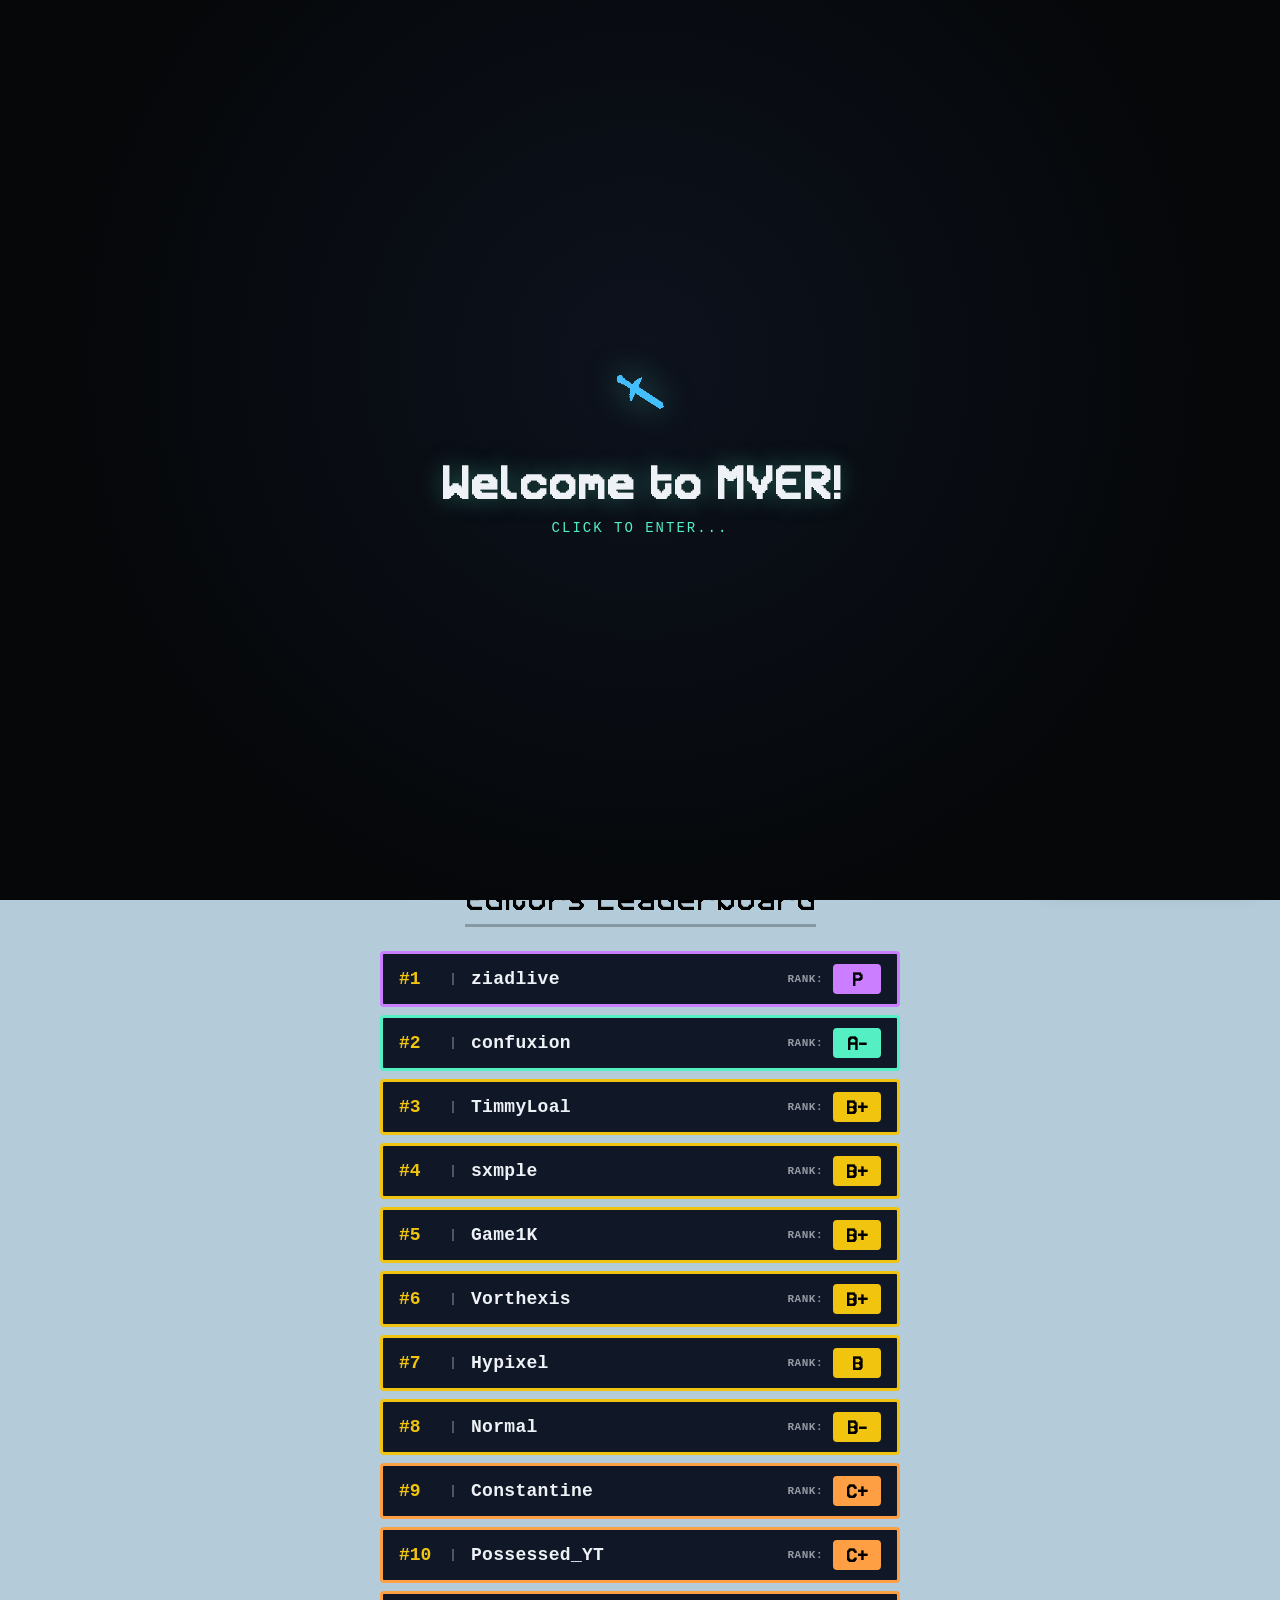
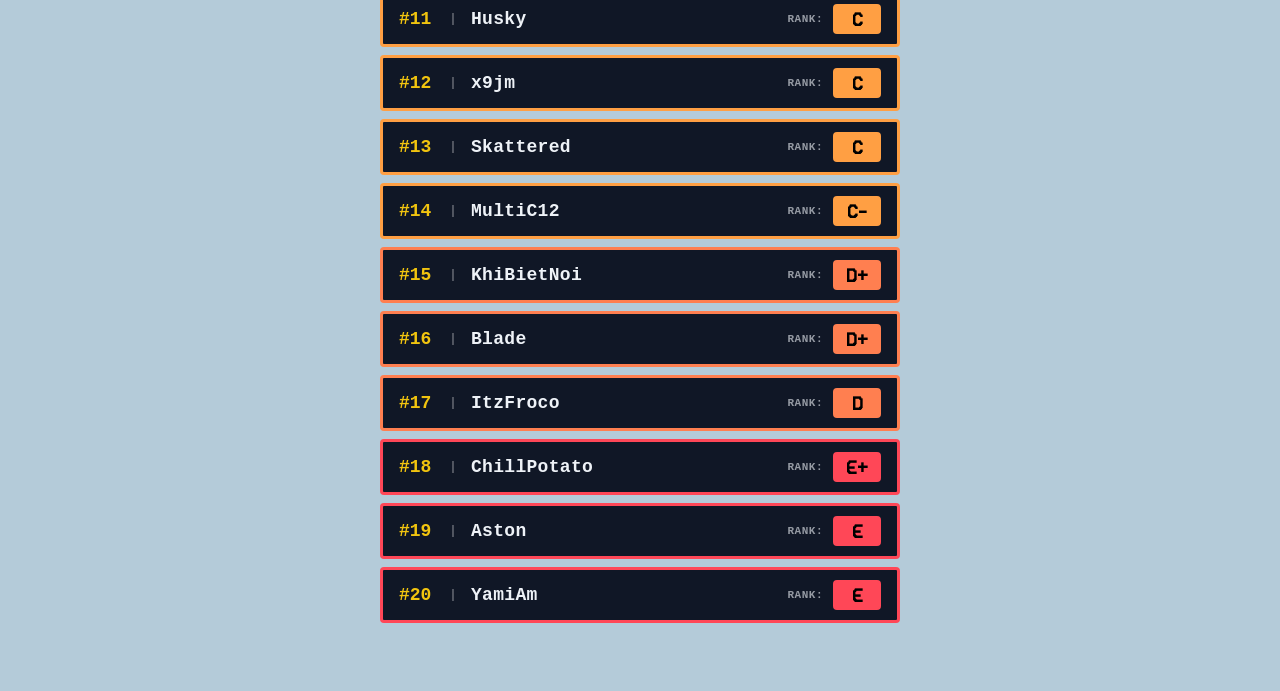
==== commit 535bdb3d: "Update index.html" ====
--- a/index.html
+++ b/index.html
@@ -8,7 +8,8 @@
 <link rel="stylesheet" href="style.css">
 </head>
 <body>
-
+<!-- Test Commit -->
+  <!--- TEST COMMIT 2 --->
   <div class="welcome-overlay" id="welcome-overlay" onclick="dismissWelcomeOverlay()">
     <div class="welcome-overlay-box">
       <img src="assets/mver-logo.png" alt="" class="welcome-overlay-logo">
@@ -64,7 +65,7 @@
   <!-- TIERS -->
   <div id="view-tiers" class="view-content">
     <div class="section-header-wrap"><div class="section-header-title">Tiers</div></div>
-    <div class="architecture-container" id="tiers-root"></div>
+    <div id="tiers-root"></div>
   </div>
 
   <!-- EDITORS ROSTER -->
@@ -217,23 +218,58 @@
     }
 
     // ---------- TIERS ----------
+    const BASE_TIER_DISPLAY_NAMES = {
+      "P": "Tier: P",
+      "O": "Tier: O",
+      "S": "Tier S:",
+      "A": "Tier A:",
+      "B": "Tier B:",
+      "C": "Tier C:",
+      "D": "Tier D:",
+      "E": "Tier: E",
+      "F": "Tier F:"
+    };
+
+    // ---------- TIERS ----------
     function buildTiers() {
       const root = document.getElementById('tiers-root');
       root.innerHTML = '';
+      
+      const grid = document.createElement('div');
+      grid.className = 'tiers-grid';
+
       ["P","O","S","A","B","C","D","E","F"].forEach(letter => {
         const meta = DATA.tierMeta[letter];
         if (!meta) return;
+        
         const colClass = colorClassFor(letter);
-        const block = document.createElement('div');
-        block.className = 'arch-shelf-block';
-        block.innerHTML = `
-          <div class="arch-badge ${colClass}">${letter}</div>
-          <div class="arch-info">
-            <h3 class="arch-title" style="color:${meta.color};">${meta.label}</h3>
-            <p class="arch-desc">${meta.desc}</p>
+        const displayName = BASE_TIER_DISPLAY_NAMES[letter] || letter;
+
+        // Calculate count including sub-tiers
+        let count = 0;
+        if (letter === "P" || letter === "O" || letter === "S" || letter === "F") {
+          count = (DATA.tiers[letter] || []).length;
+        } else {
+          count = (DATA.tiers[letter + "+"] || []).length +
+                  (DATA.tiers[letter] || []).length +
+                  (DATA.tiers[letter + "-"] || []).length;
+        }
+
+        const card = document.createElement('div');
+        card.className = 'tier-card';
+        card.style.setProperty('--tier-color', meta.color);
+        card.innerHTML = `
+          <div class="tier-card-header">
+            <div class="tier-card-badge ${colClass}">${displayName}</div>
+            <div class="tier-card-count">${count} ${count === 1 ? 'Editor' : 'Editors'}</div>
+          </div>
+          <div class="tier-card-body">
+            <h3 class="tier-card-title" style="color:${meta.color};">${meta.label}</h3>
+            <p class="tier-card-desc">${meta.desc}</p>
           </div>`;
-        root.appendChild(block);
-      });
+        grid.appendChild(card);
+      });
+      root.appendChild(grid);
     }
 
     // ---------- ROSTER ----------
@@ -314,30 +350,57 @@
       return 'glow-' + baseLetterFor(tierKey).toLowerCase();
     }
 
+    const CATEGORY_ICONS = {
+      "Keyframes": `<span class="cat-icon-text">♦</span>`,
+      "Cuts and Transitions": `<svg viewBox="0 0 24 24" width="20" height="20" fill="currentColor"><path d="M21.7 19.3L13 10.6c.8-2.1.3-4.7-1.4-6.4-1.9-1.9-4.8-2.3-7.1-1.2l3.8 3.8-2.8 2.8-3.8-3.8C.6 8.1 1 11 2.9 12.9c1.7 1.7 4.3 2.2 6.4 1.4l8.7 8.7c.4.4 1 .4 1.4 0l2.3-2.3c.4-.4.4-1 0-1.4z"/></svg>`,
+      "Visual Effects": `<svg viewBox="0 0 24 24" width="20" height="20" fill="currentColor"><path d="M12 3c0 4.5 3.5 8 8 8-4.5 0-8 3.5-8 8 0-4.5-3.5-8-8-8 4.5 0 8-3.5 8-8z"/></svg>`,
+      "Text Effects": `<span class="cat-icon-text text-Aa">Aa</span>`
+    };
+
     function openProfile(username) {
       const player = DATA.players[username] || { categories: {} };
       const tierKey = findTierFor(username);
-      const colClass = tierKey ? colorClassFor(tierKey) : 'color-w';
-      const glowClass = tierKey ? glowClassFor(tierKey) : '';
+      const baseTierLetter = tierKey ? baseLetterFor(tierKey) : '-';
+      const meta = DATA.tierMeta[baseTierLetter] || {};
+      const themeColor = meta.color || '#747d8c';
       const badgeText = tierKey === 'WAITLIST' ? '-' : tierKey;
 
-      const categoryEntries = Object.entries(player.categories || {});
-      const categoriesHTML = categoryEntries.length
-        ? categoryEntries.map(([cat, grade]) => `
-            <div class="profile-kit-card">
-              <span class="profile-kit-card-name">${cat}</span>
-              <span class="profile-kit-card-grade" style="color:${(DATA.tierMeta[baseLetterFor(grade)]||{}).color || '#fff'};">${grade}</span>
-            </div>`).join('')
-        : `<p class="profile-empty-state">No category evaluations yet.</p>`;
+      const categoriesOrder = ["Keyframes", "Cuts and Transitions", "Visual Effects", "Text Effects"];
+      
+      const categoriesHTML = categoriesOrder.map(cat => {
+        const grade = (player.categories && player.categories[cat]) ? player.categories[cat] : "-";
+        const gradeBase = baseLetterFor(grade);
+        const gradeMeta = DATA.tierMeta[gradeBase] || {};
+        const gradeColor = gradeMeta.color || '#747d8c';
+        const icon = CATEGORY_ICONS[cat] || '';
+        return `
+          <div class="profile-category-item" style="--category-color: ${gradeColor};">
+            <span class="profile-category-label">${cat}</span>
+            <div class="profile-category-badge-wrap">
+              <div class="profile-category-icon-circle">
+                ${icon}
+              </div>
+              <div class="profile-category-grade-pill">
+                <span class="profile-category-grade">${grade}</span>
+              </div>
+            </div>
+          </div>
+        `;
+      }).join('');
+
+      const modalBox = document.querySelector('.profile-modal-box');
+      if (modalBox) {
+        modalBox.style.setProperty('--profile-theme-color', themeColor);
+      }
 
       document.getElementById('profile-modal-content').innerHTML = `
         <div class="profile-modal-header">
           <div class="profile-modal-identity">
             <h2 class="profile-modal-name">${username}</h2>
-            <div class="profile-modal-subtitle">Profile</div>
+            <div class="profile-modal-subtitle">PROFILE</div>
           </div>
           ${tierKey ? `
-            <div class="profile-modal-overall ${colClass} ${glowClass}">${badgeText}</div>` : ''
+            <div class="profile-modal-overall" style="--tier-color: ${themeColor};">${badgeText}</div>` : ''
           }
         </div>
         <div class="profile-modal-body">
--- a/style.css
+++ b/style.css
@@ -480,46 +480,85 @@
 }
 
 /* ===================================================================
-   TIERS ARCHITECTURE VIEW
-   =================================================================== */
-
-.architecture-container {
+   TIERS GRID VIEW
+   =================================================================== */
+
+.tiers-grid {
+  display: grid;
+  grid-template-columns: repeat(auto-fill, minmax(260px, 1fr));
+  gap: 20px;
+  width: 100%;
+  box-sizing: border-box;
+}
+
+.tier-card {
+  background: var(--bg-panel);
+  border: 3px solid #000;
+  border-top: 5px solid var(--tier-color, var(--accent));
+  border-radius: 8px;
+  padding: 22px;
   display: flex;
   flex-direction: column;
-  align-items: center;
-  gap: 12px;
-}
-
-.arch-shelf-block {
-  width: 100%;
-  max-width: 500px;
-  background: var(--bg-panel);
-  border: 3px solid var(--line);
-  border-radius: var(--radius);
-  padding: 14px 20px;
-  display: flex;
-  align-items: center;
-  gap: 20px;
-  box-sizing: border-box;
-}
-
-.arch-badge {
-  font-family: var(--font-display);
-  font-size: 24px;
-  min-width: 48px;
-  height: 48px;
-  display: flex;
-  align-items: center;
-  justify-content: center;
-  border: 3px solid #000000;
+  gap: 16px;
+  box-shadow: 0 4px 12px rgba(0, 0, 0, 0.3);
+  transition: transform 0.2s ease, box-shadow 0.2s ease;
+}
+
+.tier-card:hover {
+  transform: translateY(-4px);
+  box-shadow: 
+    0 10px 24px rgba(0, 0, 0, 0.4), 
+    0 0 18px color-mix(in srgb, var(--tier-color, var(--accent)) 25%, transparent);
+}
+
+.tier-card-header {
+  display: flex;
+  justify-content: space-between;
+  align-items: center;
+}
+
+.tier-card-badge {
+  font-family: var(--font-display);
+  font-size: 14px;
+  min-width: 100px;
+  height: 38px;
+  display: flex;
+  align-items: center;
+  justify-content: center;
+  border: 2px solid #000000;
   color: #000000;
   border-radius: var(--radius);
-  flex-shrink: 0;
-}
-
-.arch-info { text-align: left; }
-.arch-title { font-family: var(--font-display); font-size: 22px; margin: 0; letter-spacing: 0.5px; }
-.arch-desc { font-size: 12px; color: var(--ink-dim); margin: 4px 0 0; }
+  padding: 0 8px;
+  white-space: nowrap;
+  font-weight: bold;
+}
+
+.tier-card-count {
+  font-family: var(--font-mono);
+  font-size: 11px;
+  color: var(--ink-dim);
+  font-weight: 700;
+}
+
+.tier-card-body {
+  display: flex;
+  flex-direction: column;
+  gap: 6px;
+}
+
+.tier-card-title {
+  font-family: var(--font-display);
+  font-size: 20px;
+  margin: 0;
+  letter-spacing: 0.5px;
+}
+
+.tier-card-desc {
+  font-size: 12px;
+  color: var(--ink-dim);
+  margin: 0;
+  line-height: 1.5;
+}
 
 /* ===================================================================
    ROSTER GRID
@@ -714,16 +753,20 @@
 
 .profile-modal-box {
   background: var(--bg-black);
-  border: 3px solid var(--accent);
+  border: 3px solid var(--profile-theme-color, var(--accent));
   border-radius: 14px;
-  box-shadow: 0 0 0 1px rgba(85,239,196,0.25), 0 10px 50px rgba(0,0,0,0.6), 0 0 40px rgba(85,239,196,0.15);
-  max-width: 620px;
+  box-shadow: 
+    0 0 0 1px color-mix(in srgb, var(--profile-theme-color, var(--accent)) 25%, transparent),
+    0 10px 50px rgba(0,0,0,0.6),
+    0 0 40px color-mix(in srgb, var(--profile-theme-color, var(--accent)) 15%, transparent);
+  max-width: 660px;
   width: 100%;
   max-height: 88vh;
   overflow-y: auto;
   position: relative;
-  padding: 28px 30px 26px;
+  padding: 28px 30px 32px;
   box-sizing: border-box;
+  transition: border-color 0.2s ease, box-shadow 0.2s ease;
 }
 
 .profile-modal-close {
@@ -745,7 +788,10 @@
   justify-content: center;
 }
 
-.profile-modal-close:hover { color: var(--accent); background: rgba(85,239,196,0.1); }
+.profile-modal-close:hover {
+  color: var(--profile-theme-color, var(--accent));
+  background: color-mix(in srgb, var(--profile-theme-color, var(--accent)) 10%, transparent);
+}
 
 .profile-modal-header {
   display: flex;
@@ -754,8 +800,8 @@
   gap: 20px;
   padding-bottom: 22px;
   padding-right: 44px; /* keeps the tier badge clear of the close button above it */
-  border-bottom: 2px solid #1a2235;
-  margin-bottom: 22px;
+  border-bottom: 2px solid rgba(255, 255, 255, 0.12);
+  margin-bottom: 26px;
 }
 
 .profile-modal-identity {
@@ -767,7 +813,7 @@
 
 .profile-modal-name {
   font-family: var(--font-display);
-  font-size: 38px;
+  font-size: 44px;
   margin: 0;
   color: var(--ink);
   letter-spacing: 1px;
@@ -787,60 +833,113 @@
 
 .profile-modal-overall {
   flex-shrink: 0;
-  width: 84px;
-  height: 84px;
+  width: 88px;
+  height: 88px;
   border-radius: 10px;
   display: flex;
   align-items: center;
   justify-content: center;
   font-family: var(--font-display);
-  font-size: 34px;
-  border: 3px solid #000;
-}
-
-.profile-modal-overall.glow-p { box-shadow: 0 0 24px var(--tier-p); }
-.profile-modal-overall.glow-o { box-shadow: 0 0 24px var(--tier-o); }
-.profile-modal-overall.glow-s { box-shadow: 0 0 24px var(--tier-s); }
-.profile-modal-overall.glow-a { box-shadow: 0 0 24px var(--tier-a); }
-.profile-modal-overall.glow-b { box-shadow: 0 0 24px var(--tier-b); }
-.profile-modal-overall.glow-c { box-shadow: 0 0 24px var(--tier-c); }
-.profile-modal-overall.glow-d { box-shadow: 0 0 24px var(--tier-d); }
-.profile-modal-overall.glow-e { box-shadow: 0 0 24px var(--tier-e); }
-.profile-modal-overall.glow-f { box-shadow: 0 0 18px rgba(87,96,111,0.6); }
-.profile-modal-overall.glow-dash { box-shadow: 0 0 18px rgba(116,125,140,0.6); }
+  font-size: 40px;
+  border: 3px solid var(--tier-color, var(--accent));
+  color: var(--tier-color, var(--accent));
+  background: color-mix(in srgb, var(--tier-color, var(--accent)) 8%, rgba(0,0,0,0.5));
+  box-shadow: 
+    0 0 24px color-mix(in srgb, var(--tier-color, var(--accent)) 40%, transparent),
+    inset 0 0 10px color-mix(in srgb, var(--tier-color, var(--accent)) 20%, transparent);
+  text-shadow: 0 0 8px color-mix(in srgb, var(--tier-color, var(--accent)) 50%, transparent);
+}
 
 .profile-modal-body { padding: 0; }
 
 .profile-kits-grid {
   display: grid;
   grid-template-columns: repeat(4, 1fr);
-  gap: 14px;
-}
-
-.profile-kit-card {
-  background: var(--bg-panel);
-  border: 2px solid #1a2235;
-  border-radius: 10px;
-  padding: 18px 12px;
+  gap: 16px;
+}
+
+.profile-category-item {
   display: flex;
   flex-direction: column;
   align-items: center;
   gap: 10px;
+}
+
+.profile-category-label {
+  font-size: 11px;
+  color: #fff;
+  opacity: 0.85;
+  font-family: var(--font-mono);
+  font-weight: 700;
   text-align: center;
-}
-
-.profile-kit-card-name {
-  font-family: var(--font-mono);
-  font-size: 12px;
-  font-weight: 700;
-  color: var(--ink);
-  letter-spacing: 0.3px;
-  line-height: 1.3;
-}
-
-.profile-kit-card-grade {
-  font-family: var(--font-display);
-  font-size: 28px;
+  white-space: nowrap;
+}
+
+.profile-category-badge-wrap {
+  display: flex;
+  align-items: center;
+  position: relative;
+  width: 100px;
+  height: 48px;
+}
+
+.profile-category-icon-circle {
+  width: 48px;
+  height: 48px;
+  border-radius: 50%;
+  border: 2px solid var(--category-color, #fff);
+  background: var(--bg-black);
+  display: flex;
+  align-items: center;
+  justify-content: center;
+  position: absolute;
+  left: 0;
+  z-index: 2;
+  box-shadow: 0 0 12px color-mix(in srgb, var(--category-color) 30%, transparent);
+}
+
+.profile-category-icon-circle svg,
+.profile-category-icon-circle span.cat-icon-text {
+  color: #fff;
+  display: flex;
+  align-items: center;
+  justify-content: center;
+}
+
+.profile-category-icon-circle span.cat-icon-text {
+  font-size: 20px;
+  line-height: 1;
+}
+
+.profile-category-icon-circle span.text-Aa {
+  font-family: var(--font-mono);
+  font-size: 18px;
+  font-weight: 700;
+}
+
+.profile-category-grade-pill {
+  height: 36px;
+  width: 80px;
+  padding-left: 36px; /* offset for overlapping circle */
+  background: color-mix(in srgb, var(--category-color) 12%, transparent);
+  border: 1.5px solid color-mix(in srgb, var(--category-color) 40%, transparent);
+  border-radius: 18px;
+  display: flex;
+  align-items: center;
+  justify-content: center;
+  position: absolute;
+  left: 20px;
+  z-index: 1;
+}
+
+.profile-category-grade {
+  font-family: var(--font-display);
+  font-size: 20px;
+  color: var(--category-color);
+  text-shadow: 0 0 8px color-mix(in srgb, var(--category-color) 50%, transparent);
+  line-height: 1;
+  display: inline-block;
+  transform: translateY(1px);
 }
 
 .profile-empty-state {
@@ -852,9 +951,12 @@
 }
 
 @media (max-width: 560px) {
-  .profile-kits-grid { grid-template-columns: repeat(2, 1fr); }
-  .profile-modal-name { font-size: 28px; }
-  .profile-modal-overall { width: 64px; height: 64px; font-size: 24px; }
+  .profile-kits-grid { 
+    grid-template-columns: repeat(2, 1fr);
+    row-gap: 20px;
+  }
+  .profile-modal-name { font-size: 32px; }
+  .profile-modal-overall { width: 68px; height: 68px; font-size: 30px; }
 }
 
 /* ===================================================================
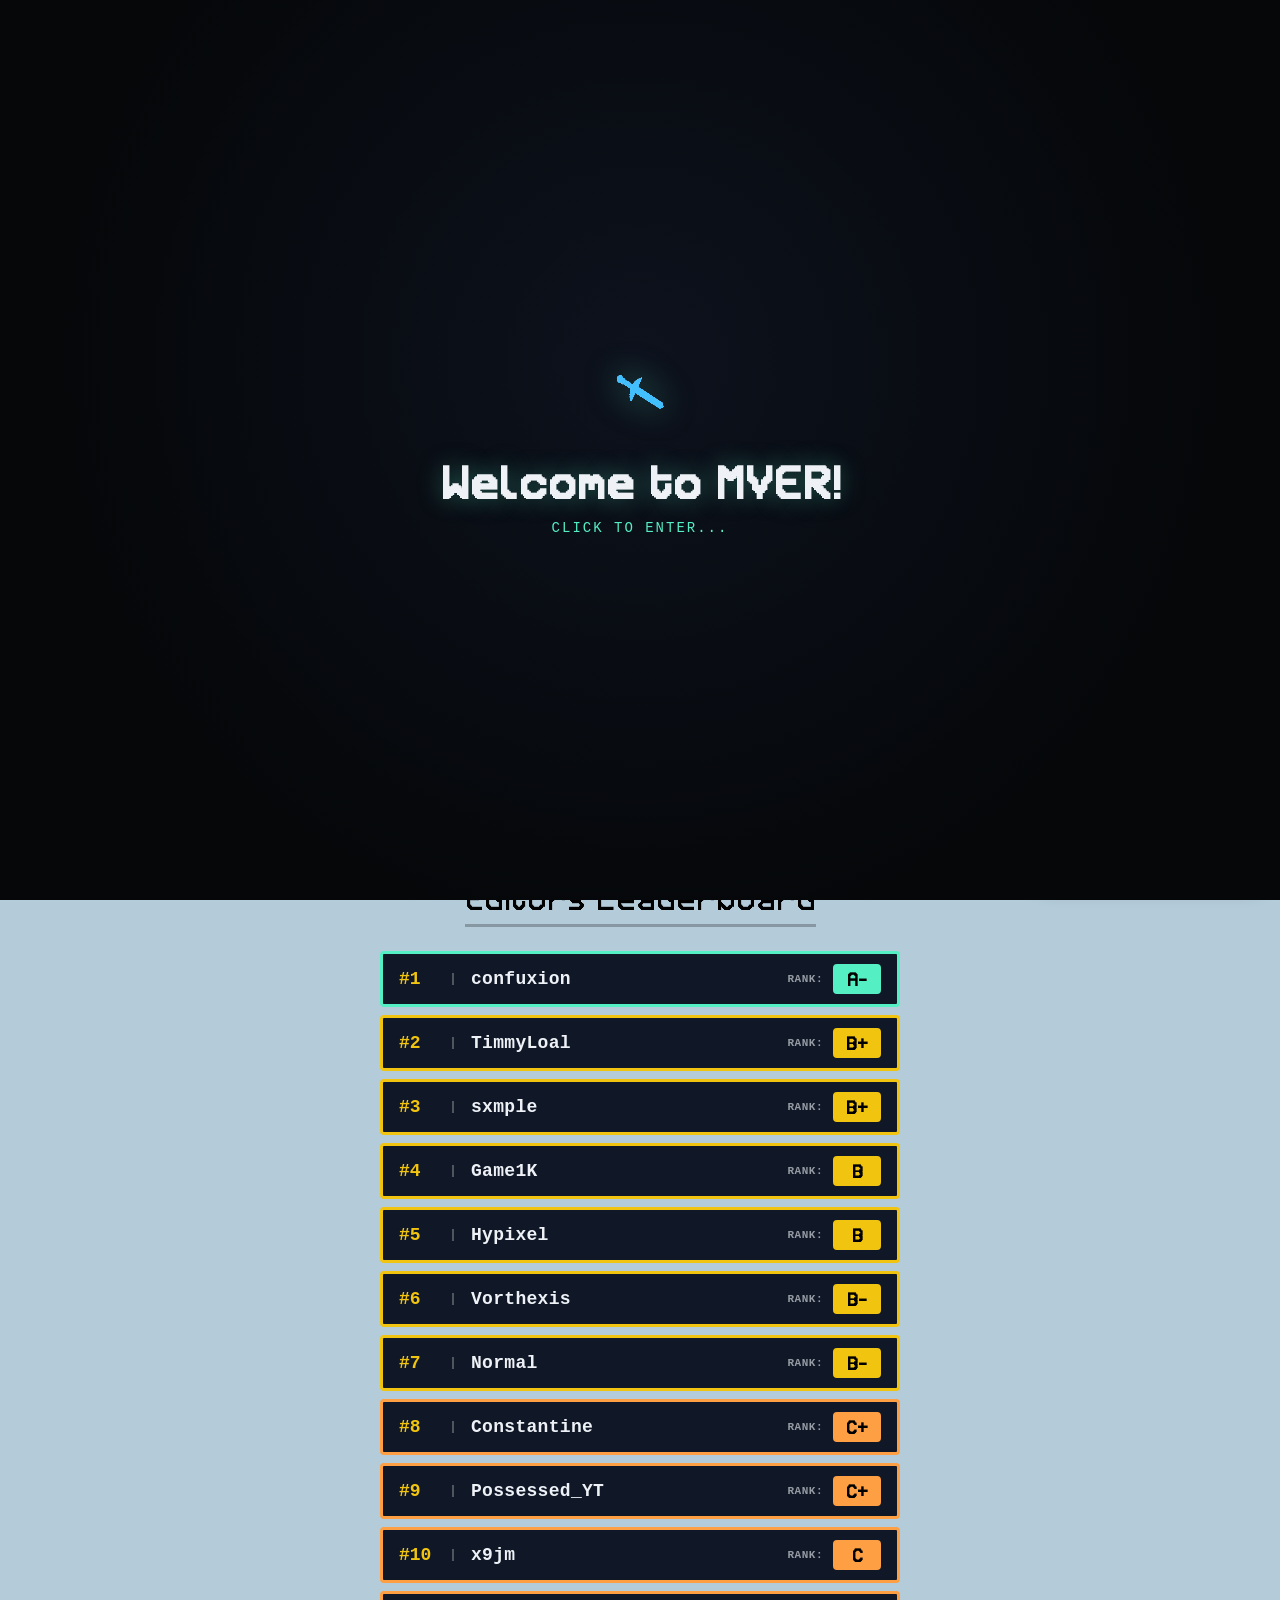
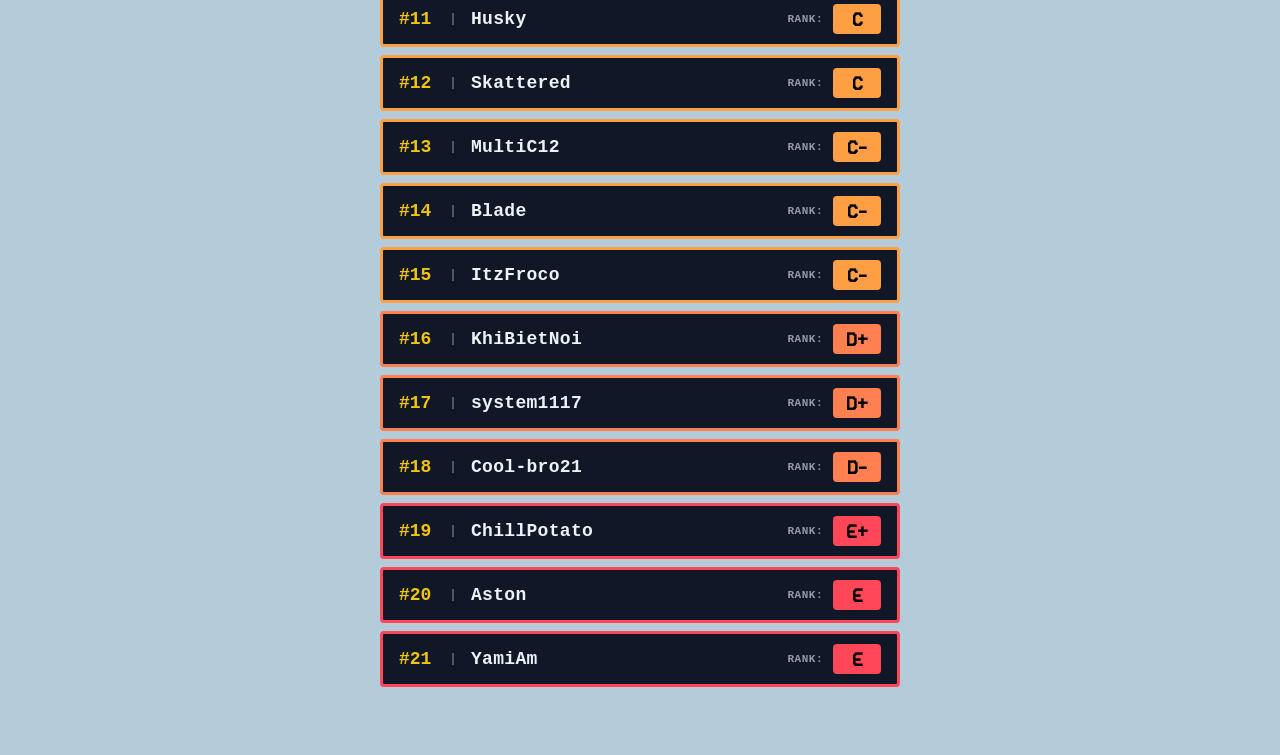
==== commit 393abbb1: "Update index.html" ====
--- a/index.html
+++ b/index.html
@@ -3,7 +3,7 @@
 <head>
 <meta charset="UTF-8">
 <meta name="viewport" content="width=device-width, initial-scale=1.0">
-<title>MVER</title>
+<title>[CLOSED] MVER</title>
 <link rel="icon" type="image/png" href="assets/mver-logo.png">
 <link rel="stylesheet" href="style.css">
 </head>
